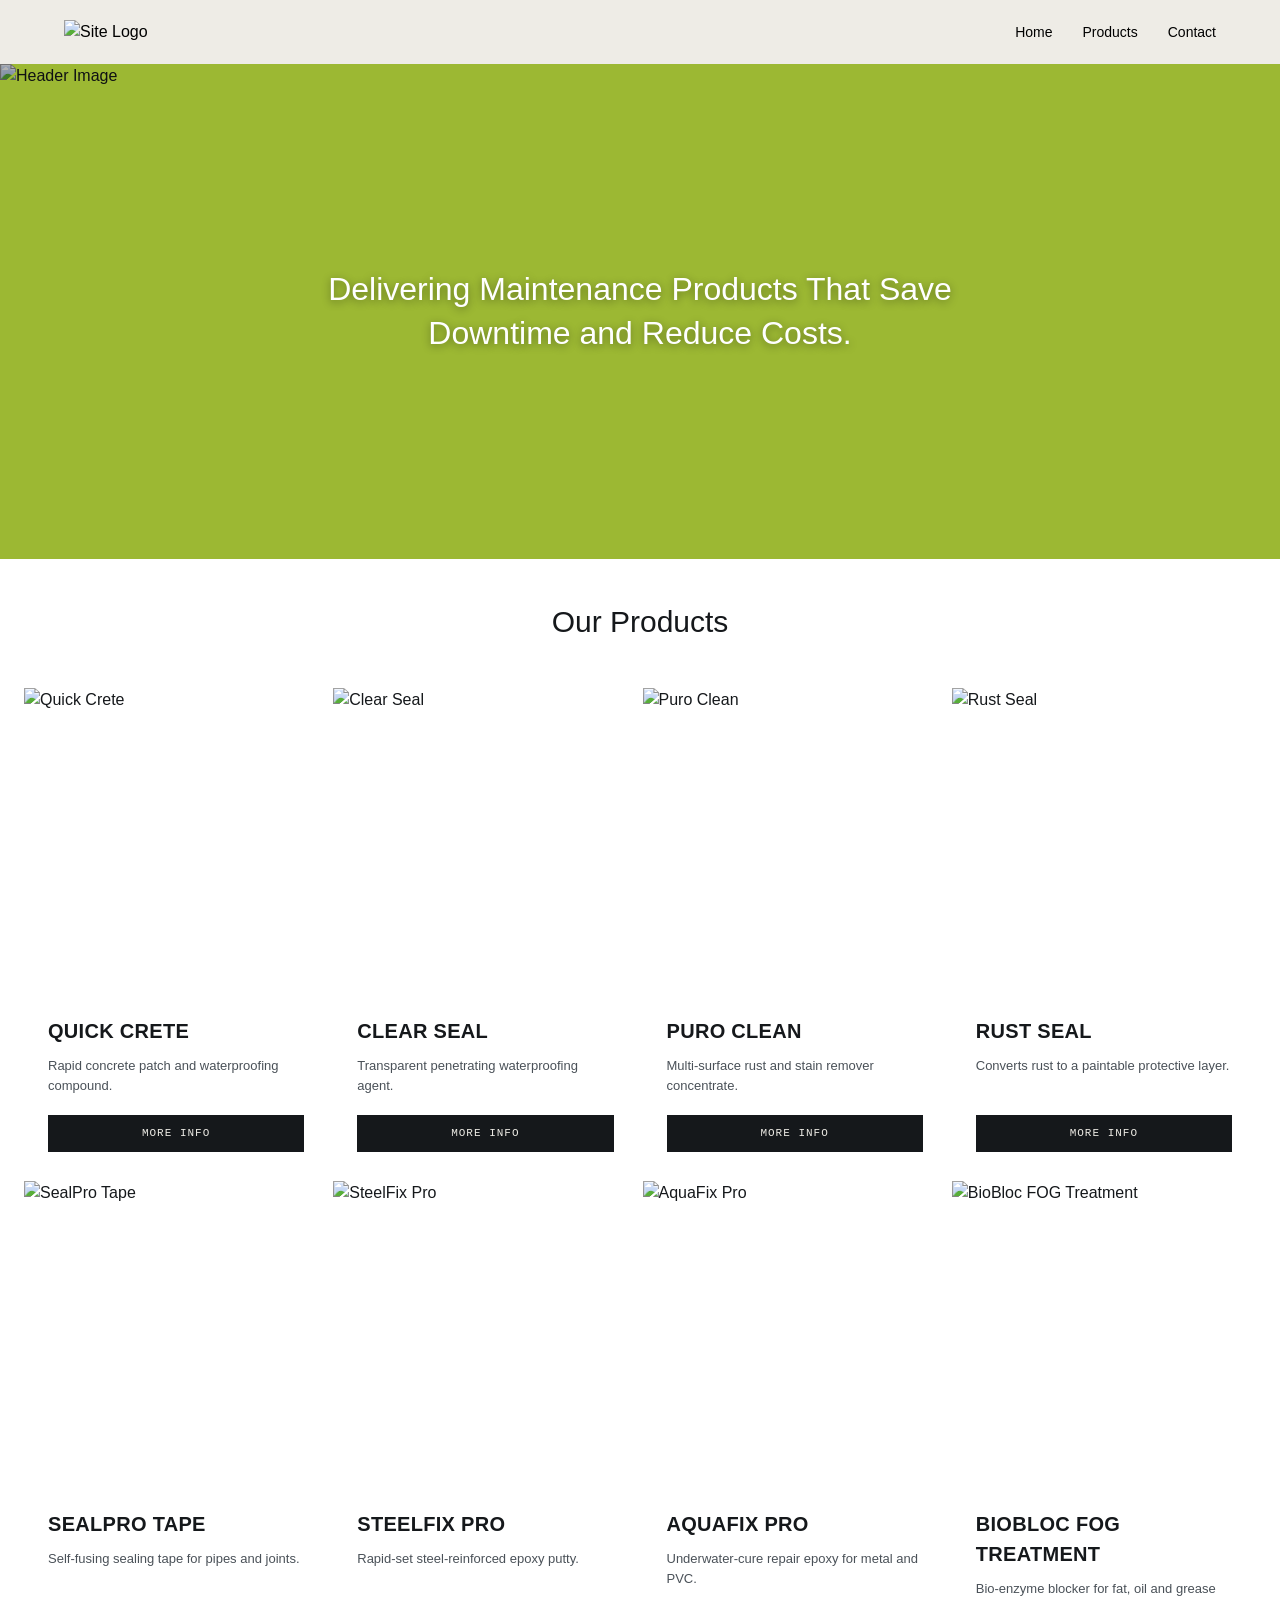
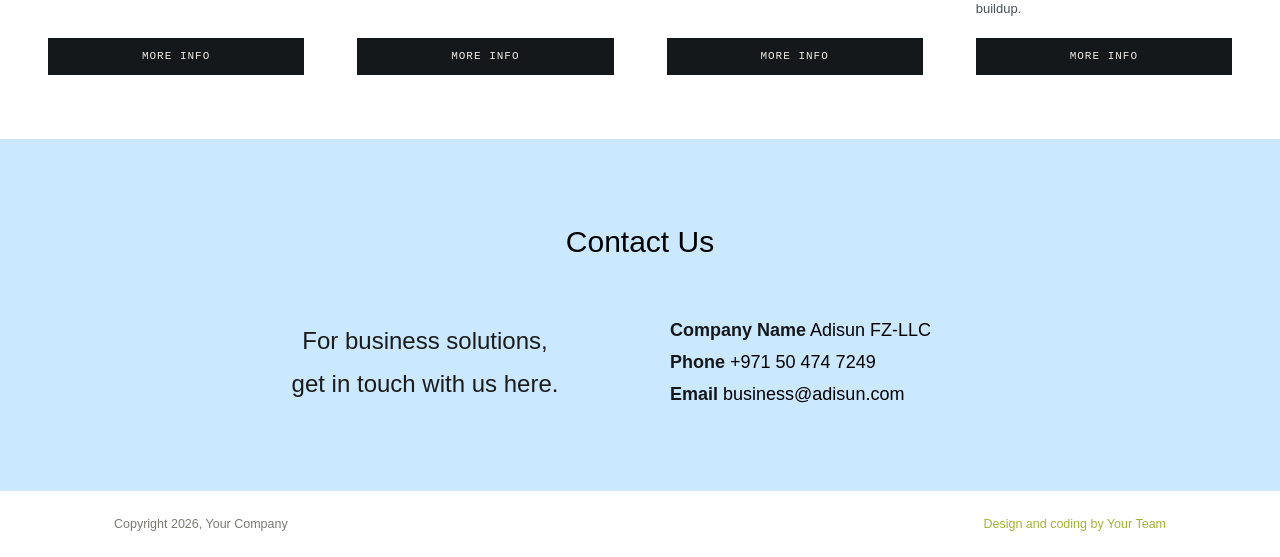
==== index.html @ 9c54f620 "Added HTML files + 1 CSS filw" ====
<!DOCTYPE html>
<html lang="en">
<head>
<meta charset="UTF-8">
<meta name="viewport" content="width=device-width, initial-scale=1.0">
<title>Adisun FZ-LLC</title>
<style>
  :root{
    --adisun-blue: #526fff;
    --ink:#15181B;
    --navy:#1B2530;
    --olive:#9CB833;
    --paper:#EEECE6;
    --paper-dim:#E2DFD6;
    --hazard:#F2B705;
    --rust:#C8501B;
    --steel:#4A5158;
    --line: rgba(21,24,27,0.12);
    --mono: 'IBM Plex Mono', ui-monospace, Menlo, Consolas, monospace;
    --disp: 'Barlow Condensed', 'Arial Narrow', sans-serif;
    --body: 'Inter', -apple-system, sans-serif;
  }
  *{box-sizing:border-box; margin:0; padding:0;}
  html{scroll-behavior:smooth;}
  body{ background:#fff; color:var(--ink); font-family:var(--body); line-height:1.5; }
  img{max-width:100%; display:block;}
  a{color:inherit; text-decoration:none;}
  ul{list-style:none;}
  button{font-family:inherit; cursor:pointer;}

  /* ---------- Header ---------- */
  header.site{
    background:var(--paper); color:#000;
  }
  .header-inner{
    max-width:1200px; margin:0 auto;
    display:flex; align-items:center; justify-content:space-between;
    padding:20px 24px;
  }
  .logo{
    width: 10vw;
  }
  .logo .accent{ color:var(--olive); font-weight:400; }
  nav.main-nav{ display:flex; gap:30px; align-items:center; }
  nav.main-nav a{
    font-size:14px; color:#000; display:flex; align-items:center; gap:6px;
  }
  nav.main-nav a:hover{ color:var(--adisun-blue); }
  nav.main-nav .badge{
    background:rgba(255,255,255,0.15); border-radius:50%;
    width:18px; height:18px; font-size:11px; display:flex; align-items:center; justify-content:center;
  }

  /* ---------- Hero header image ---------- */
.hero{
  height: 55vh;
  display:flex; align-items:center; justify-content:center;
  overflow:hidden;
  position:relative; /* new — establishes positioning context */
  background:#9CB833;
}
.hero img{
  width:100%;
  height:100%;
  object-fit:cover;
  filter: brightness(0.7);
}
.headerText{
  position:absolute;
  font-weight: bold;
  top:50%;
  left:50%;
  transform:translate(-50%, -50%);
  color: #fff;
  text-align:center;
  font-family:var(--body);
  font-weight:300;
  font-size:32px;
  line-height:1.4;
  max-width:70%;
  text-shadow: 0 2px 8px rgba(0,0,0,0.4); /* keeps text legible over busy photo areas */
  margin:0;
  z-index:1;
}
  .hero h1{ font-family:var(--body); font-weight:300; font-size:44px; letter-spacing:1px; }

  /* ---------- Carousel strip ---------- */
  .carousel-strip{
    background:#F7F6F3; text-align:center; padding:22px 24px;
  }
  .carousel-strip h2{ font-weight:400; font-size:22px; margin-bottom:14px; }
  .dots{ display:flex; justify-content:center; gap:8px; }
  .dots span{ width:8px; height:8px; border-radius:50%; background:#cfcfc7; }
  .dots span.active{ background:#8a8a80; }

  /* ---------- Icon row ---------- */
  .icon-row{
    max-width:1100px; margin:0 auto; padding:70px 24px;
    display:grid; grid-template-columns:repeat(4,1fr); gap:40px;
    text-align:center;
  }
  .icon-row .item svg{ width:42px; height:42px; stroke:#c9c9c2; margin-bottom:16px; }
  .icon-row h3{ font-weight:400; font-size:22px; margin-bottom:12px; }
  .icon-row p{ font-size:13.5px; color:#7a7a72; line-height:1.7; }

  /* ---------- Amazing title section ---------- */
.info-block{
  background: #cae8ff; color:#000;   
  padding:80px 18px;
  text-align:center;
}
.info-block h2{
  font-weight:400;
  font-size:30px;
  margin-bottom:50px;
}
.info-block-bottom{
  max-width:800px;
  margin:0 auto;
  display:flex;
  align-items:center;
  gap:60px;
}
.info-block-bottom .pitch{
  flex:1;
  text-align:center;
  color:#1c1c1c;
  font-size:24px;
  line-height:1.8;
}
.contact-list{
  flex:1;
  list-style:none;
  margin:0;
  padding:0;
  text-align:left;
}
.contact-list li{
  color:#000;
  font-size:18px;
  line-height:1.8;
}
.contact-list li strong{
  color:var(--ink);
}
  /* ---------- Our Products section ---------- */
  .products{ padding:40px 24px; }
  .products-inner{ max-width:1300px; margin:0 auto; }
  .products h2{ text-align:center; font-weight:400; font-size:30px; margin-bottom:44px; }

  .product-grid{
    display:grid;
    grid-template-columns:repeat(4,1fr);
    grid-template-rows:repeat(2,auto);
    gap:5px;
    /* background:var(--line); */
    /* border:1px solid var(--line); */
  }
  .p-card{
    /* background:var(--paper-dim); */
    display:flex; flex-direction:column;
  }
  .p-card .thumb{
    aspect-ratio:1/1;
    /* background:var(--paper-dim); */
    position:relative;
    display:flex; align-items:center; justify-content:center;
  }
  .p-card .thumb img{
  width:100%;
  height:100%;
  object-fit:cover;
}
  .p-card .thumb svg{ width:44%; height:44%; stroke:var(--steel); fill:none; stroke-width:2; }
  .p-card .body{
    padding:24px; flex:1; display:flex; flex-direction:column;
  }
  .p-card .cat{
    font-family:var(--mono); font-size:10.5px; color:var(--adisun-blue);
    letter-spacing:1.5px; text-transform:uppercase; margin-bottom:10px;
  }
  .p-card h3{
    font-family:var(--disp); font-weight:700; font-size:20px; text-transform:uppercase;
    letter-spacing:0.3px; margin-bottom:10px;
  }
  .p-card .desc{ font-size:13px; color:var(--steel); margin-bottom:20px; flex:1; }
  .p-card .row{ display:flex; align-items:center; justify-content:space-between; }
  /* Price display is optional — uncomment .price rule and span below to show pricing
  .p-card .price{ font-family:var(--mono); font-weight:600; font-size:15px; }
  */
  .p-card .more-info{
    background:var(--ink); color:var(--paper);
    border:none; padding:10px 16px; font-family:var(--mono); font-size:11px;
    letter-spacing:1px; text-transform:uppercase; width:100%;
    text-align:center; transition:0.2s;
  }
  .p-card .more-info:hover{ background:var(--adisun-blue); }

  /* ---------- Bottom template section ---------- */
  .template-block{
    background:#F7F6F3; text-align:center; padding:80px 24px;
  }
  .template-block h2{ font-weight:400; font-size:26px; margin-bottom:16px; }
  .template-block p{ max-width:640px; margin:0 auto 20px; color:#7a7a72; font-size:14px; line-height:1.8; }

  /* ---------- Footer ---------- */
  footer{
    padding:24px; display:flex; justify-content:space-between; align-items:center;
    max-width:1100px; margin:0 auto; font-size:12.5px; color:#7a7a72; flex-wrap:wrap; gap:10px;
  }
  footer a{ color:var(--olive); }

  @media (max-width:980px){
    .icon-row{ grid-template-columns:repeat(2,1fr); }
    .product-grid{ grid-template-columns:repeat(2,1fr); grid-template-rows:repeat(4,auto); }
  }
  @media (max-width:640px){
    nav.main-nav{ display:none; }
    .icon-row{ grid-template-columns:1fr; }
    .product-grid{ grid-template-columns:1fr; grid-template-rows:repeat(8,auto); }
  }
</style>
</head>
<body>

<!-- ================= HEADER ================= -->
<header class="site">
  <div class="header-inner">
    <img src="WebsiteAssets/adisunEnhanced.png" alt="Site Logo" class="logo">
    <nav class="main-nav">
      <a href="#">Home</a>
      <a href="#products">Products</a>
      <a href="#contact">Contact</a>
    </nav>
  </div>
</header>

<!-- ================= HERO / HEADER IMAGE ================= -->
<div class="hero">
    <img src="WebsiteAssets/headerImage.jpeg" alt="Header Image">
    <p class="headerText">Delivering Maintenance Products That Save Downtime and Reduce Costs.</p>
</div>

<!-- ================= OUR PRODUCTS ================= -->
<section class="products" id="products">
  <div class="products-inner">
    <h2>Our Products</h2>
    <div class="product-grid" id="productGrid"></div>
  </div>
</section>

<!-- ================= CONTACT DETAILS ================= -->
<div class="info-block">
  <h2>Contact Us</h2>
  <div class="info-block-bottom">
    <p class="pitch">For business solutions,<br> get in touch with us here.</p>
    <ul class="contact-list">
      <li><strong>Company Name</strong> Adisun FZ-LLC</li>
      <li><strong>Phone</strong> +971 50 474 7249</li>
      <li><strong>Email</strong> business@adisun.com</li>
    </ul>
  </div>
</div>

<!-- ================= FOOTER ================= -->
<footer id="contact">
  <span>Copyright 2026, Your Company</span>
  <a href="#">Design and coding by Your Team</a>
</footer>

<script>
/* ---------------- Product data ---------------- */
const products = [
  { id:'p1', name:'Quick Crete',            desc:'Rapid concrete patch and waterproofing compound.',          img:'WebsiteAssets/Quick crete.png',  link:'quickCreteIndex.html' },
  { id:'p2', name:'Clear Seal',             desc:'Transparent penetrating waterproofing agent.',              img:'WebsiteAssets/Clear Seal.png',   link:'clearSealIndex.html' },
  { id:'p3', name:'Puro Clean',             desc:'Multi-surface rust and stain remover concentrate.',         img:'WebsiteAssets/PuroClean.png',    link:'puroCleanIndex.html' },
  { id:'p4', name:'Rust Seal',              desc:'Converts rust to a paintable protective layer.',            img:'WebsiteAssets/Rust Seal.png',    link:'rustSealIndex.html' },
  { id:'p5', name:'SealPro Tape',           desc:'Self-fusing sealing tape for pipes and joints.',            img:'WebsiteAssets/Seal Pro.png',     link:'sealProTapeIndex.html' },
  { id:'p6', name:'SteelFix Pro',           desc:'Rapid-set steel-reinforced epoxy putty.',                   img:'WebsiteAssets/SteelFix Pro.png', link:'steelFixProIndex.html' },
  { id:'p7', name:'AquaFix Pro',            desc:'Underwater-cure repair epoxy for metal and PVC.',           img:'WebsiteAssets/AqualFix Pro.png', link:'aquaFixProIndex.html' },
  { id:'p8', name:'BioBloc FOG Treatment',  desc:'Bio-enzyme blocker for fat, oil and grease buildup.',       img:'WebsiteAssets/mesh_bg.png',      link:'bioBlocFOGTreatmentIndex.html' },

];

/* Fallback icon shown only if a product's image fails to load */
const fallbackIconSvg = `<svg viewBox="0 0 64 64"><rect x="16" y="12" width="32" height="40" rx="3"/><line x1="16" y1="24" x2="48" y2="24"/><line x1="24" y1="12" x2="24" y2="24"/><line x1="40" y1="12" x2="40" y2="24"/></svg>`;

const grid = document.getElementById('productGrid');
grid.innerHTML = products.map(p => `
  <div class="p-card">
    <div class="thumb"><img src="${p.img}" alt="${p.name}" loading="lazy"></div>
    <div class="body">

      <h3>${p.name}</h3>
      <p class="desc">${p.desc}</p>
      <div class="row">
        <a class="more-info" href="${p.link}">More Info</a>
      </div>
    </div>
  </div>
`).join('');

grid.addEventListener('click', e => {
  const btn = e.target.closest('.more-info');
  if(!btn) return;
  const p = products.find(x => x.id === btn.dataset.id);
  alert(`${p.name}\n${p.desc}`);
});
</script>
</body>
</html>
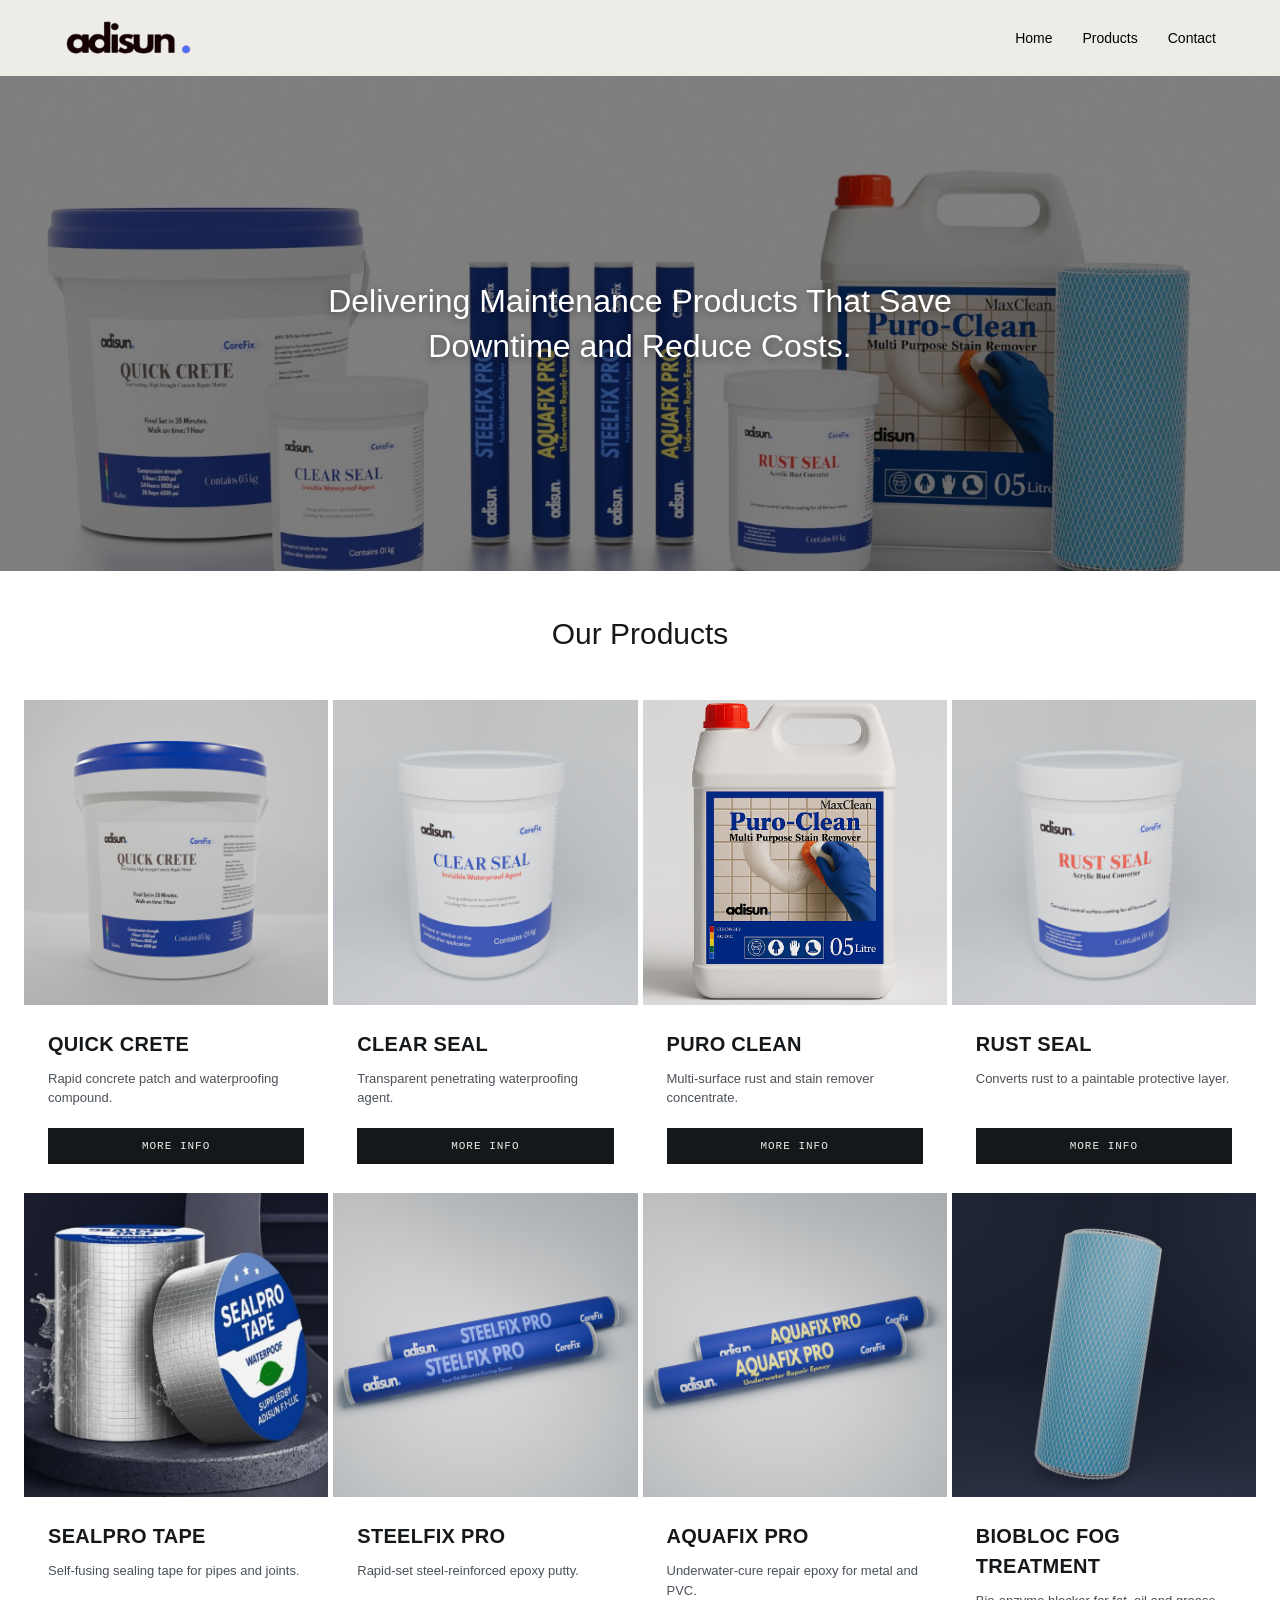
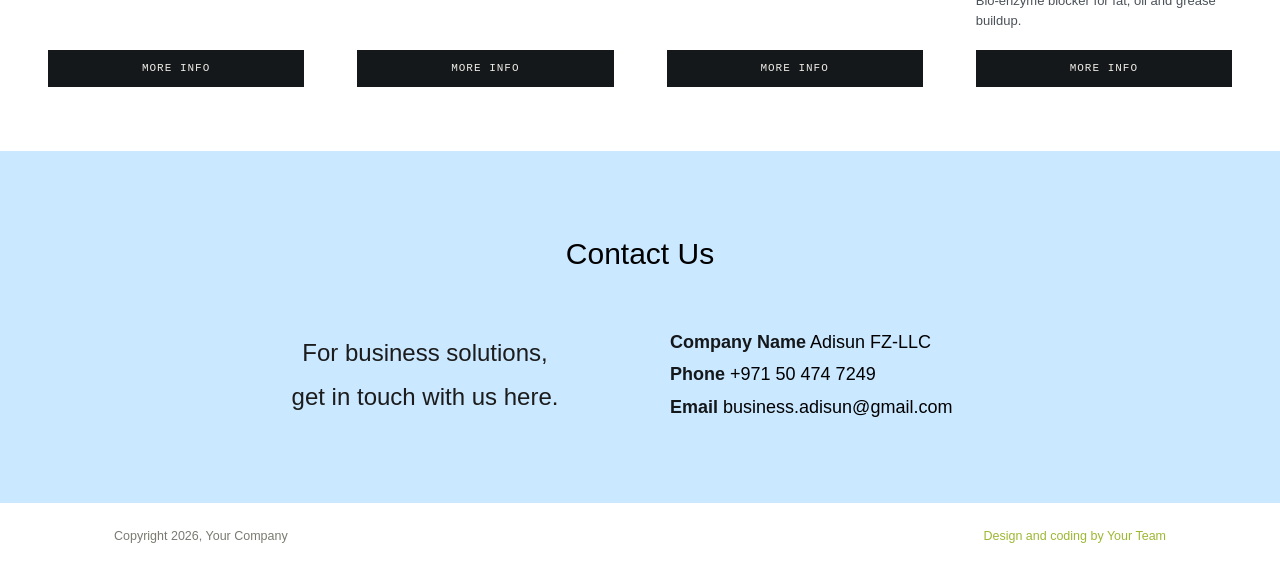
==== commit 43756c2e: "Update index.html - Correct email address" ====
--- a/index.html
+++ b/index.html
@@ -257,7 +257,7 @@
     <ul class="contact-list">
       <li><strong>Company Name</strong> Adisun FZ-LLC</li>
       <li><strong>Phone</strong> +971 50 474 7249</li>
-      <li><strong>Email</strong> business@adisun.com</li>
+      <li><strong>Email</strong> business.adisun@gmail.com</li>
     </ul>
   </div>
 </div>
@@ -308,4 +308,4 @@
 });
 </script>
 </body>
-</html>+</html>
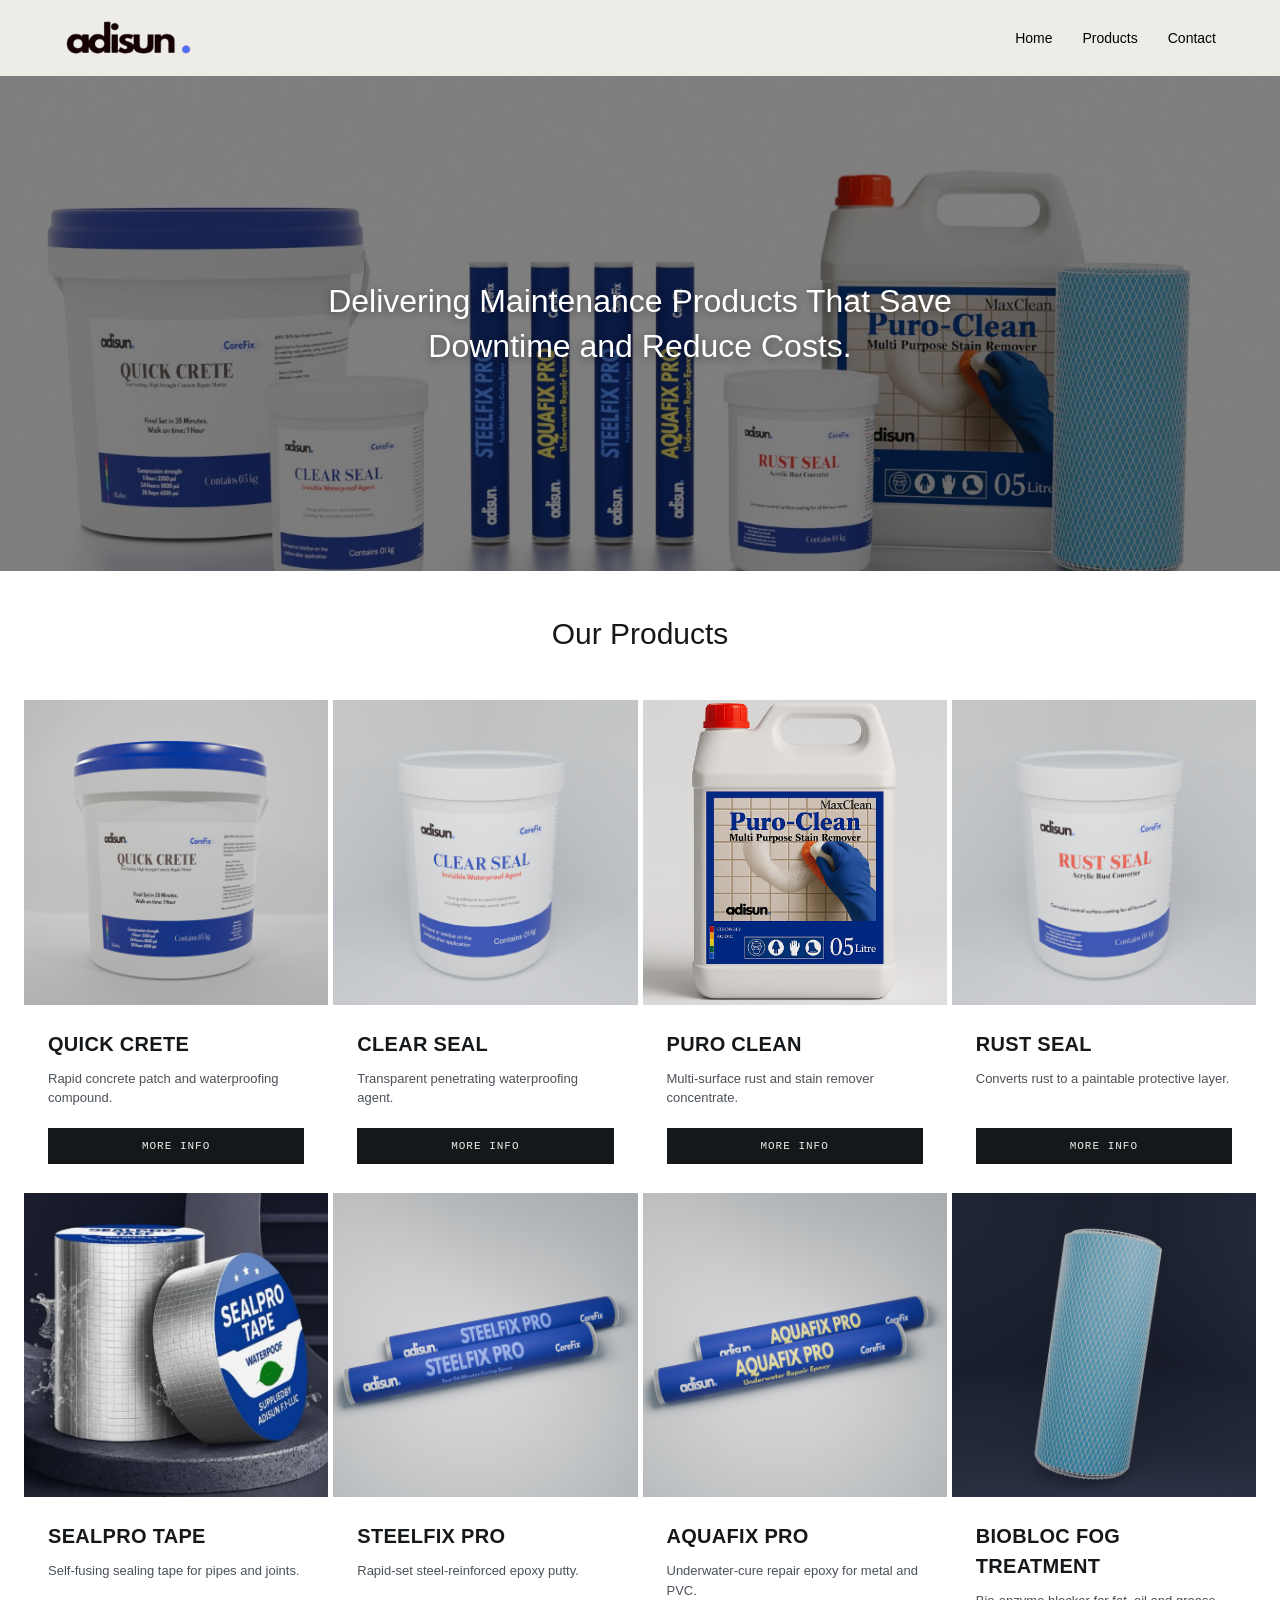
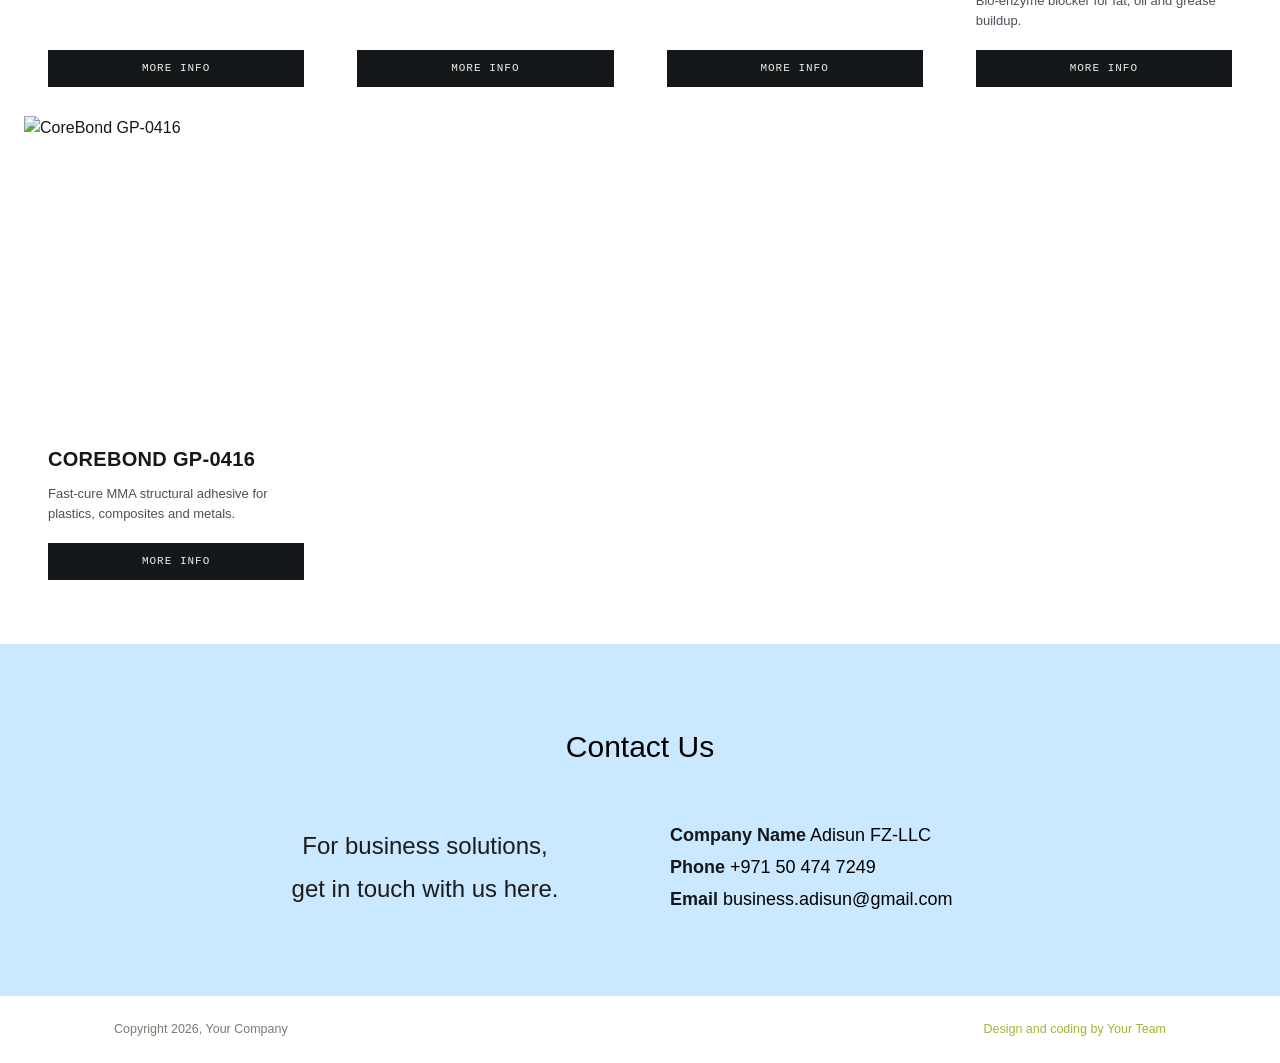
==== commit 44ecc170: "Update index.html to include CoreBond 0416" ====
--- a/index.html
+++ b/index.html
@@ -279,6 +279,7 @@
   { id:'p6', name:'SteelFix Pro',           desc:'Rapid-set steel-reinforced epoxy putty.',                   img:'WebsiteAssets/SteelFix Pro.png', link:'steelFixProIndex.html' },
   { id:'p7', name:'AquaFix Pro',            desc:'Underwater-cure repair epoxy for metal and PVC.',           img:'WebsiteAssets/AqualFix Pro.png', link:'aquaFixProIndex.html' },
   { id:'p8', name:'BioBloc FOG Treatment',  desc:'Bio-enzyme blocker for fat, oil and grease buildup.',       img:'WebsiteAssets/mesh_bg.png',      link:'bioBlocFOGTreatmentIndex.html' },
+  { id:'p9', name:'CoreBond GP-0416',       desc:'Fast-cure MMA structural adhesive for plastics, composites and metals.', img:'WebsiteAssets/corebond0416.jpg', link:'mmaGP0416.html' },
 
 ];
 
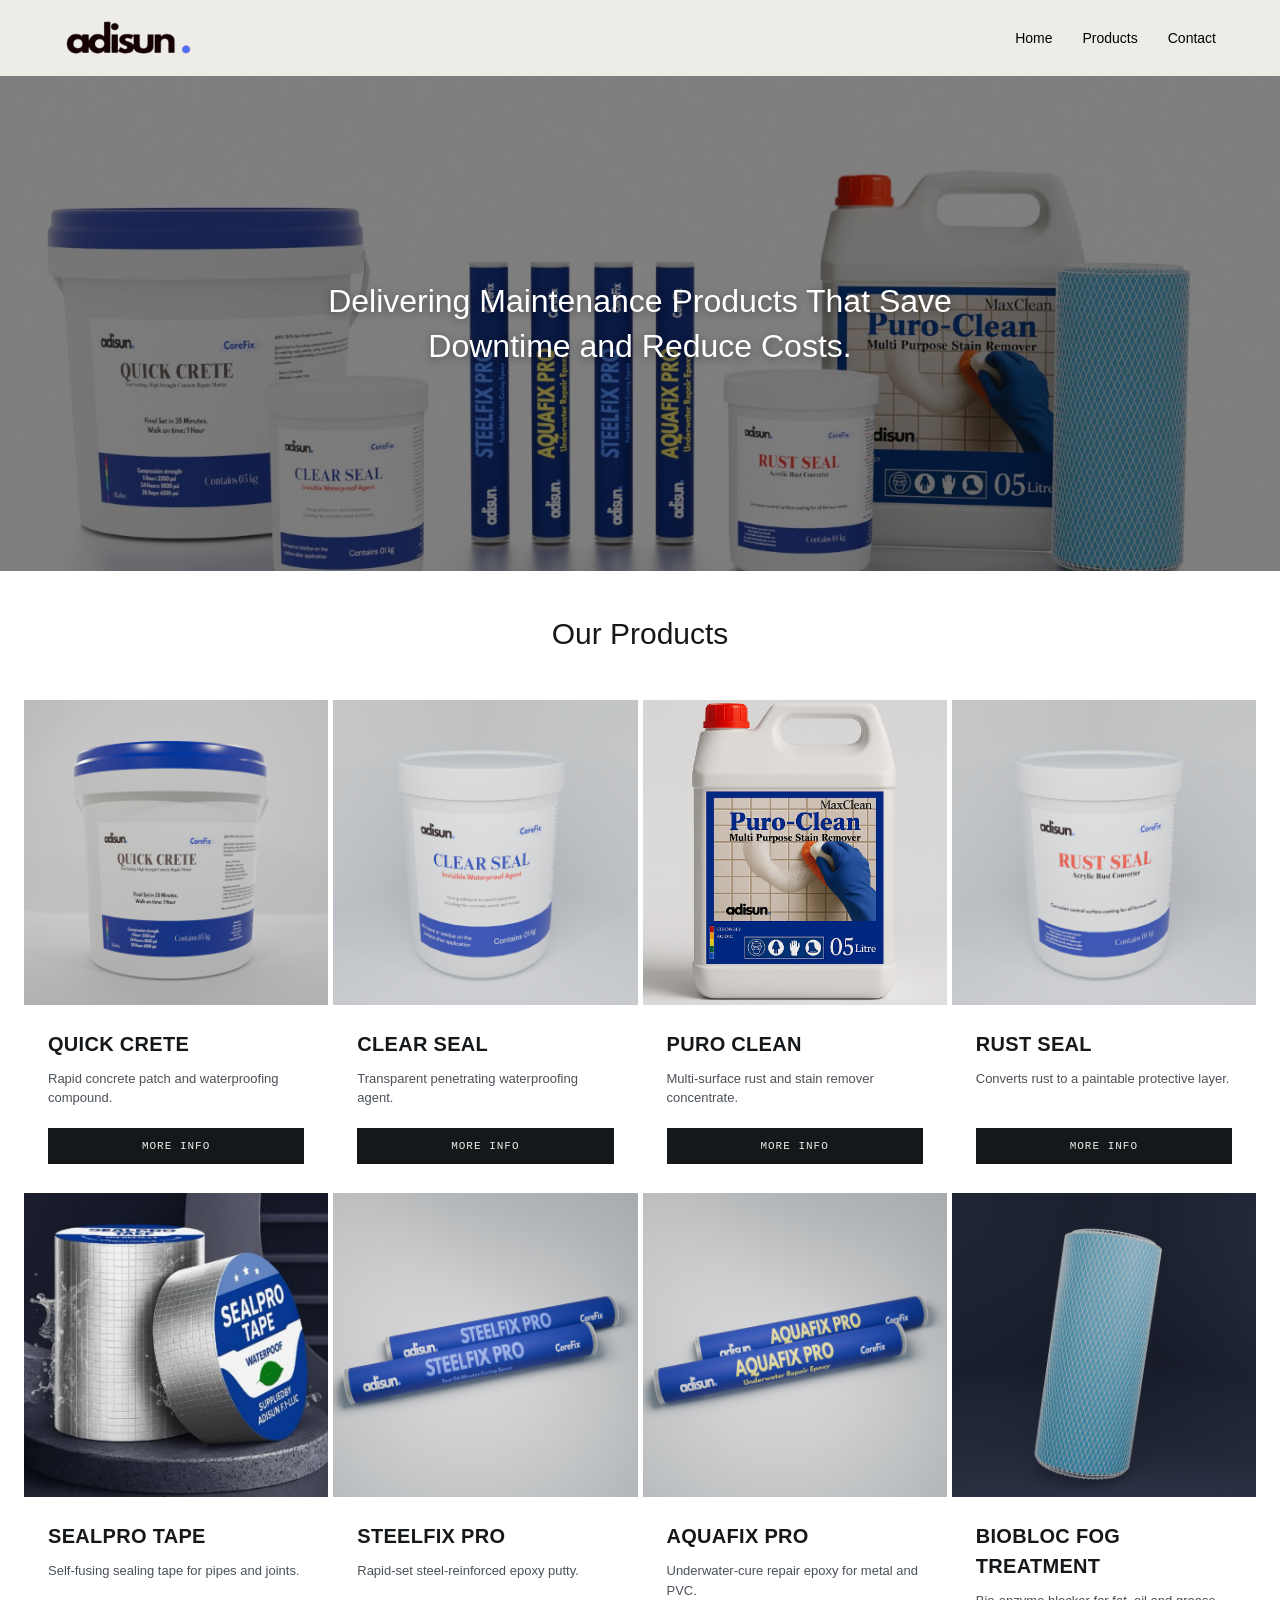
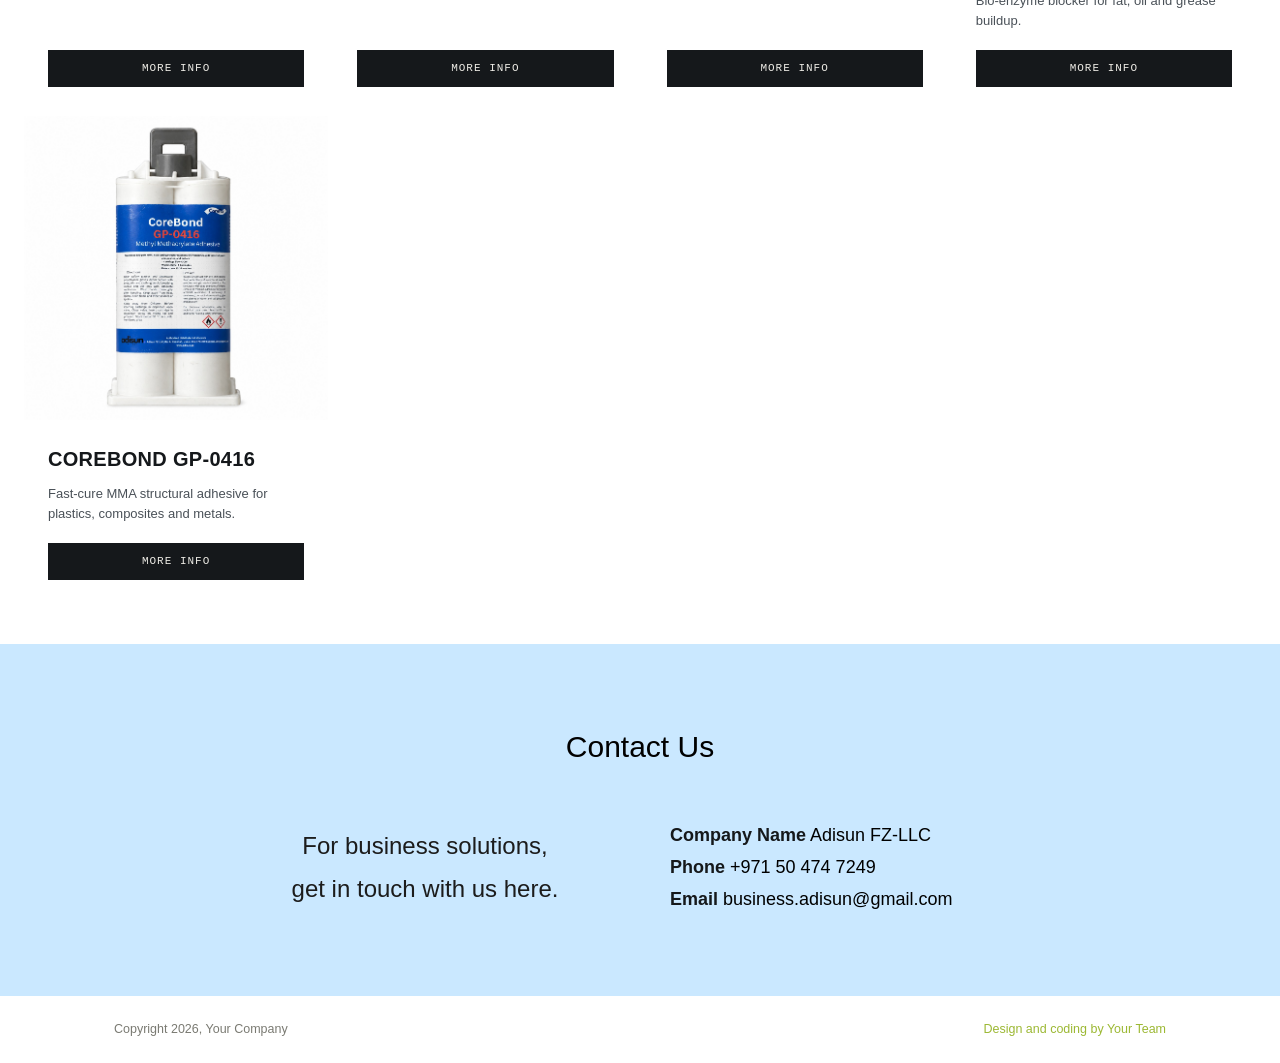
==== commit e5bb6ef3: "fixed .jpg to .jpeg format" ====
--- a/index.html
+++ b/index.html
@@ -279,7 +279,7 @@
   { id:'p6', name:'SteelFix Pro',           desc:'Rapid-set steel-reinforced epoxy putty.',                   img:'WebsiteAssets/SteelFix Pro.png', link:'steelFixProIndex.html' },
   { id:'p7', name:'AquaFix Pro',            desc:'Underwater-cure repair epoxy for metal and PVC.',           img:'WebsiteAssets/AqualFix Pro.png', link:'aquaFixProIndex.html' },
   { id:'p8', name:'BioBloc FOG Treatment',  desc:'Bio-enzyme blocker for fat, oil and grease buildup.',       img:'WebsiteAssets/mesh_bg.png',      link:'bioBlocFOGTreatmentIndex.html' },
-  { id:'p9', name:'CoreBond GP-0416',       desc:'Fast-cure MMA structural adhesive for plastics, composites and metals.', img:'WebsiteAssets/corebond0416.jpg', link:'mmaGP0416.html' },
+  { id:'p9', name:'CoreBond GP-0416',       desc:'Fast-cure MMA structural adhesive for plastics, composites and metals.', img:'WebsiteAssets/corebond0416.jpeg', link:'mmaGP0416.html' },
 
 ];
 
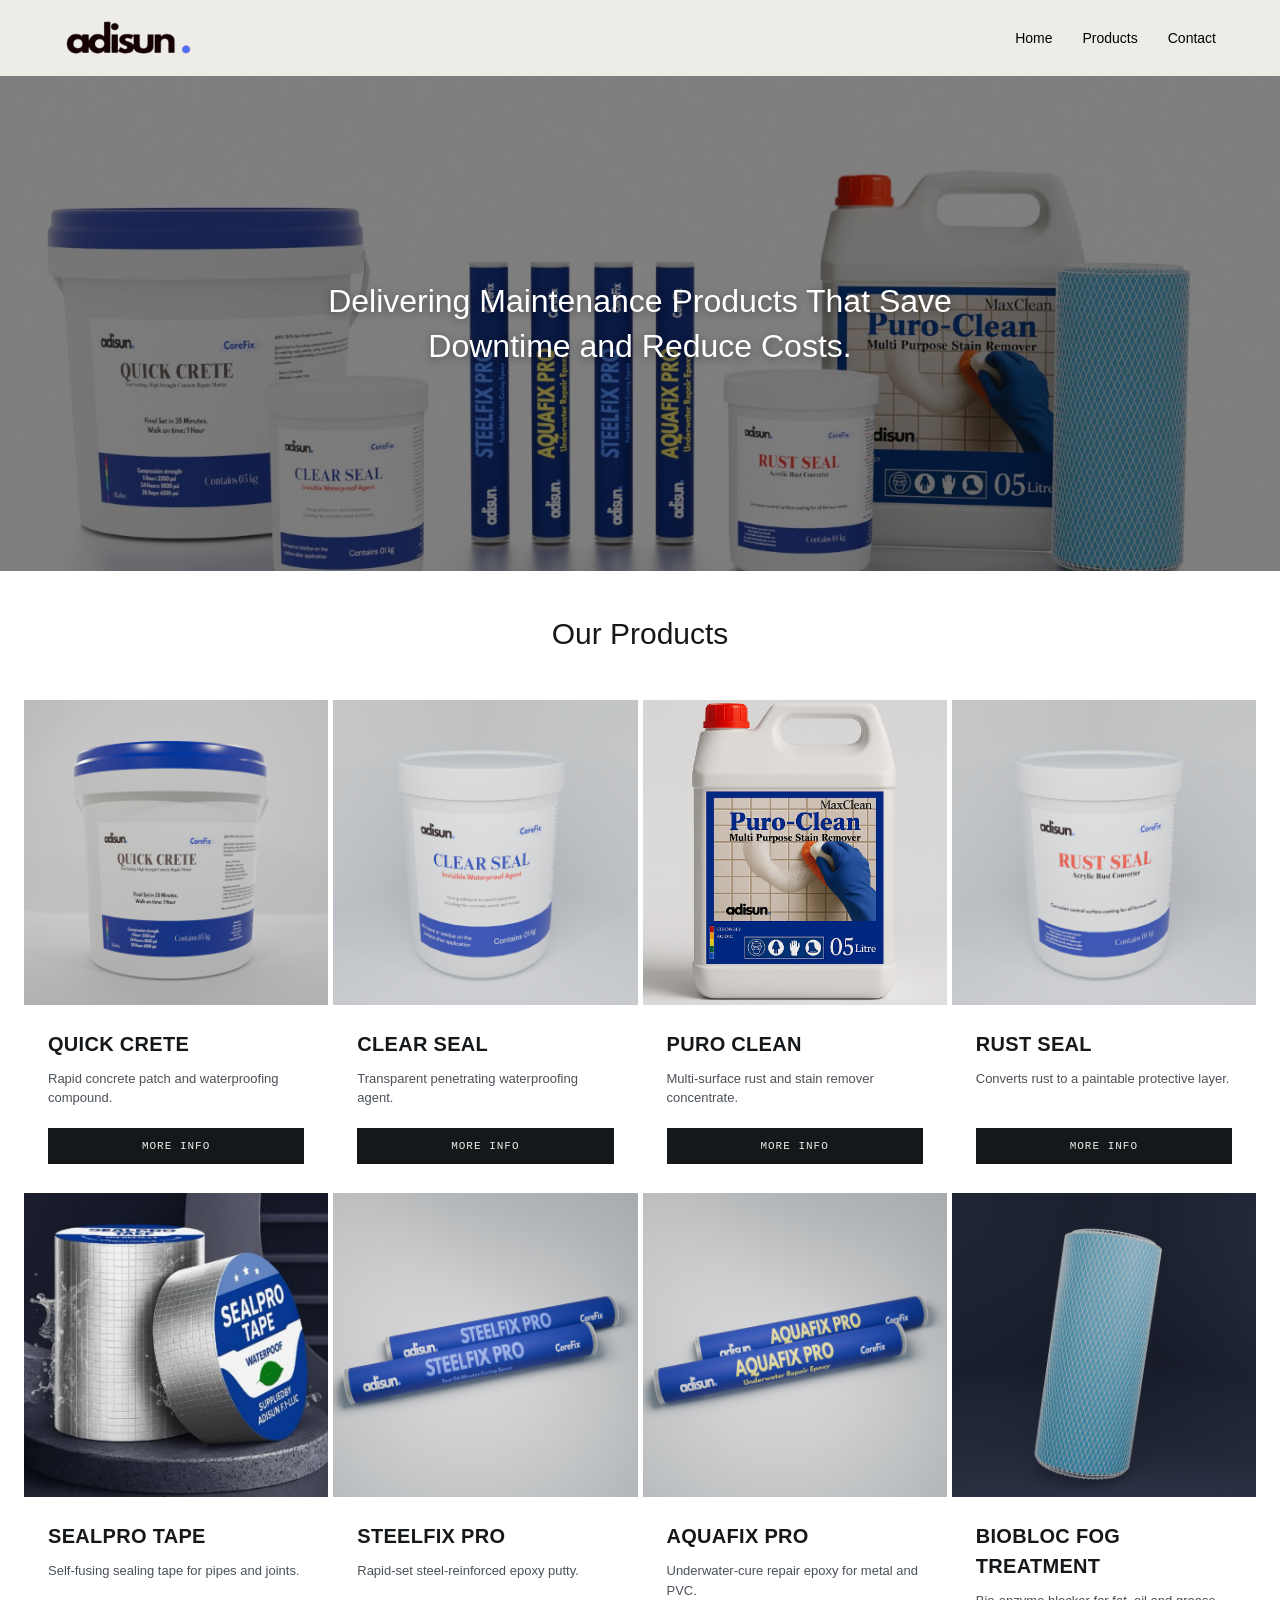
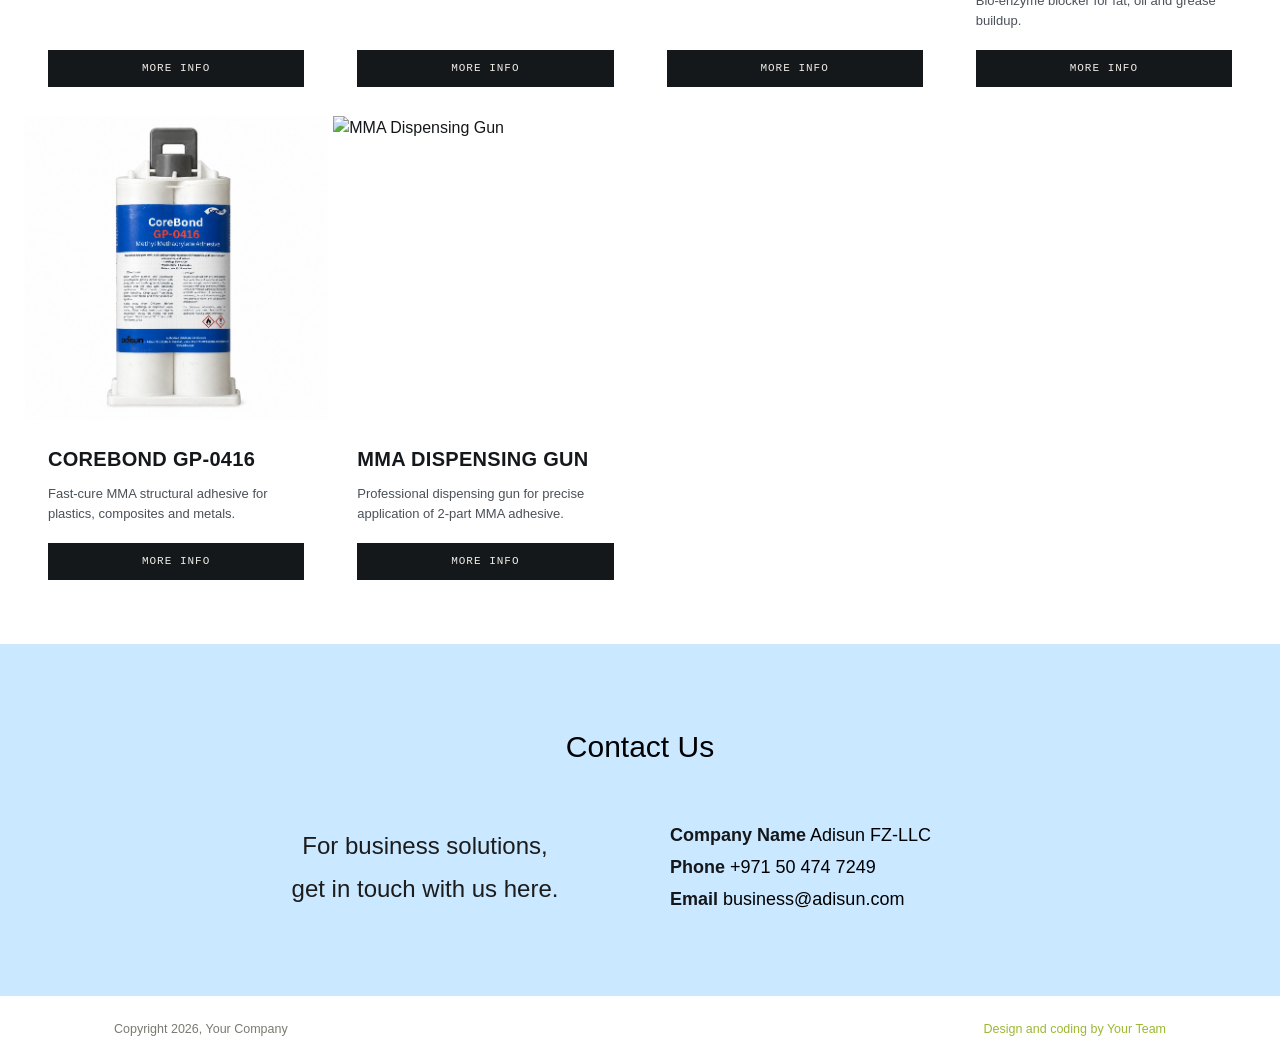
==== commit 9fb6e3bb: "Added Dispensers to index.html" ====
--- a/index.html
+++ b/index.html
@@ -257,7 +257,7 @@
     <ul class="contact-list">
       <li><strong>Company Name</strong> Adisun FZ-LLC</li>
       <li><strong>Phone</strong> +971 50 474 7249</li>
-      <li><strong>Email</strong> business.adisun@gmail.com</li>
+      <li><strong>Email</strong> business@adisun.com</li>
     </ul>
   </div>
 </div>
@@ -280,6 +280,7 @@
   { id:'p7', name:'AquaFix Pro',            desc:'Underwater-cure repair epoxy for metal and PVC.',           img:'WebsiteAssets/AqualFix Pro.png', link:'aquaFixProIndex.html' },
   { id:'p8', name:'BioBloc FOG Treatment',  desc:'Bio-enzyme blocker for fat, oil and grease buildup.',       img:'WebsiteAssets/mesh_bg.png',      link:'bioBlocFOGTreatmentIndex.html' },
   { id:'p9', name:'CoreBond GP-0416',       desc:'Fast-cure MMA structural adhesive for plastics, composites and metals.', img:'WebsiteAssets/corebond0416.jpeg', link:'mmaGP0416.html' },
+  { id:'p10', name:'MMA Dispensing Gun',    desc:'Professional dispensing gun for precise application of 2-part MMA adhesive.', img:'WebsiteAssets/mmaDispenser400.jpeg', link:'mmaDispenser.html' },
 
 ];
 
